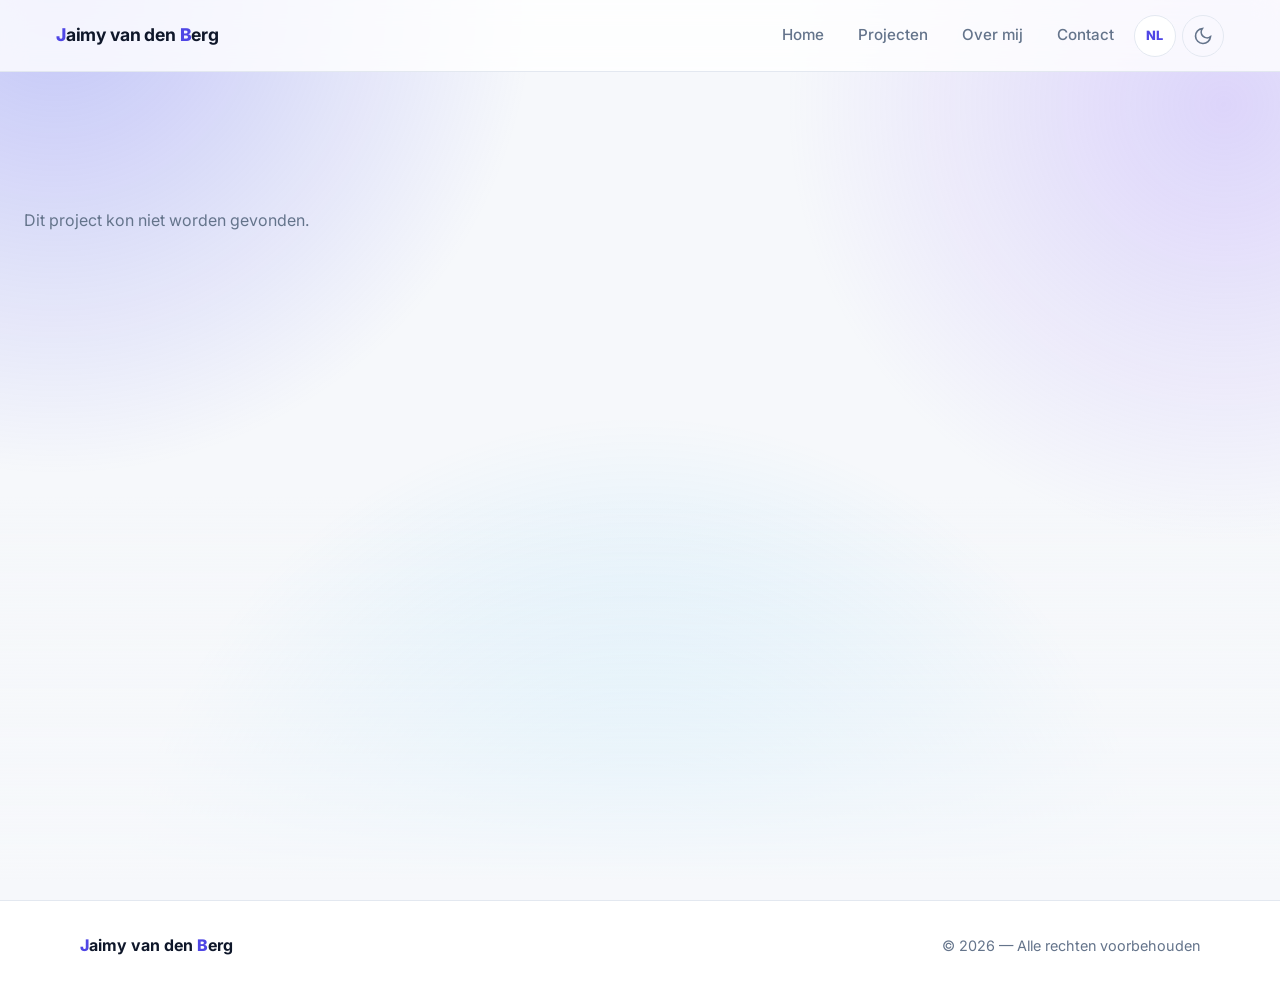
==== project.html @ 46d3c970 "Projecten" ====
<!DOCTYPE html>
<html lang="nl">
<head>
    <meta charset="UTF-8">
    <meta name="viewport" content="width=device-width, initial-scale=1.0">
    <title>Project - Jaimy van den Berg</title>
    <link rel="stylesheet" href="style/style.css">
</head>
<body data-page="project-detail">
    <header>
        <a class="site-title site-title-link" href="index.html">
            <span class="neon-char">J</span>aimy van den <span class="neon-char">B</span>erg
        </a>
        <button class="menu-toggle" aria-label="Menu openen" data-i18n-aria-label="menu.open" aria-controls="primary-nav" aria-expanded="false">
            <span></span>
            <span></span>
            <span></span>
        </button>
        <nav id="primary-nav">
            <ul>
                <li><a href="index.html" data-i18n="nav.home">Home</a></li>
                <li><a href="projecten.html" data-i18n="nav.projects">Projecten</a></li>
                <li><a href="index.html#over-mij" data-i18n="nav.about">Over mij</a></li>
                <li><a href="index.html#contact" data-i18n="nav.contact">Contact</a></li>
                <li class="language-menu-item">
                    <button type="button" class="language-toggle" aria-label="Select language" data-i18n-aria-label="language.aria" aria-haspopup="true" aria-expanded="false" aria-controls="language-options">
                        <span class="current-language-code" aria-hidden="true">NL</span>
                    </button>
                    <ul class="language-options" id="language-options" role="menu" hidden>
                        <li role="none"><button type="button" role="menuitemradio" data-language="nl" aria-checked="true"><span class="language-code" aria-hidden="true">NL</span> Nederlands</button></li>
                        <li role="none"><button type="button" role="menuitemradio" data-language="en" aria-checked="false"><span class="language-code" aria-hidden="true">EN</span> English</button></li>
                    </ul>
                </li>
                <li>
                    <button class="theme-toggle" aria-label="Thema wijzigen" data-i18n-aria-label="theme.toggle" aria-pressed="false">
                        <svg class="sun-icon" xmlns="http://www.w3.org/2000/svg" width="24" height="24" viewBox="0 0 24 24" fill="none" stroke="currentColor" stroke-width="2" style="display: none;">
                            <circle cx="12" cy="12" r="5"></circle>
                            <line x1="12" y1="1" x2="12" y2="3"></line>
                            <line x1="12" y1="21" x2="12" y2="23"></line>
                            <line x1="4.22" y1="4.22" x2="5.64" y2="5.64"></line>
                            <line x1="18.36" y1="18.36" x2="19.78" y2="19.78"></line>
                            <line x1="1" y1="12" x2="3" y2="12"></line>
                            <line x1="21" y1="12" x2="23" y2="12"></line>
                            <line x1="4.22" y1="19.78" x2="5.64" y2="18.36"></line>
                            <line x1="18.36" y1="5.64" x2="19.78" y2="4.22"></line>
                        </svg>
                        <svg class="moon-icon" xmlns="http://www.w3.org/2000/svg" width="24" height="24" viewBox="0 0 24 24" fill="none" stroke="currentColor" stroke-width="2">
                            <path d="M21 12.79A9 9 0 1 1 11.21 3 7 7 0 0 0 21 12.79z"></path>
                        </svg>
                    </button>
                </li>
            </ul>
        </nav>
    </header>
    <div class="menu-backdrop" aria-hidden="true"></div>

    <main>
        <section class="about-section project-detail-section" id="project-detail">
            <a class="project-back-link" href="projecten.html" data-i18n="projects.backToList">Terug naar projecten</a>
            <h1 id="project-title"></h1>
            <p class="project-detail-summary" id="project-summary"></p>
            <div class="project-detail-description" id="project-description"></div>
            <div class="project-detail-gallery" id="project-gallery" aria-label="Projectafbeeldingen" data-i18n-aria-label="projects.imageGallery"></div>
            <a class="project-detail-external-link" id="project-external-link" target="_blank" rel="noopener" hidden data-i18n="modal.github">Bekijk op GitHub</a>
        </section>
        <p class="about-section project-not-found" id="project-not-found" role="status" hidden data-i18n="projects.notFound">Dit project kon niet worden gevonden.</p>
    </main>

    <dialog class="image-viewer" id="image-viewer" aria-label="Vergrote projectafbeelding" data-i18n-aria-label="projects.imageViewer">
        <button type="button" class="image-viewer-close" aria-label="Sluiten" data-i18n-aria-label="modal.close">&times;</button>
        <img id="image-viewer-image" alt="">
    </dialog>

    <footer class="site-footer">
        <div class="footer-inner">
            <span class="footer-name"><span class="neon-char">J</span>aimy van den <span class="neon-char">B</span>erg</span>
            <span class="footer-copy" data-i18n="footer.copyright">&copy; 2026 &mdash; Alle rechten voorbehouden</span>
        </div>
    </footer>

    <script src="scripts/i18n.js"></script>
    <script>
        const projectId = new URLSearchParams(window.location.search).get('project');
        const projectDetail = document.getElementById('project-detail');
        const projectNotFound = document.getElementById('project-not-found');
        const projectTitle = document.getElementById('project-title');
        const projectSummary = document.getElementById('project-summary');
        const projectDescription = document.getElementById('project-description');
        const projectGallery = document.getElementById('project-gallery');
        const projectExternalLink = document.getElementById('project-external-link');
        const imageViewer = document.getElementById('image-viewer');
        const imageViewerImage = document.getElementById('image-viewer-image');
        const imageViewerClose = document.querySelector('.image-viewer-close');

        // Een blok met een korte eerste regel zonder leesteken is een onderwerpkop.
        function renderDetails(text) {
            const nodes = [];
            text.split(/\n\s*\n/).forEach((block) => {
                const lines = block.split('\n').map((line) => line.trim()).filter(Boolean);
                if (lines.length > 1 && lines[0].length <= 40 && !/[.:!?]$/.test(lines[0])) {
                    const heading = document.createElement('h3');
                    heading.className = 'project-topic';
                    heading.textContent = lines.shift();
                    nodes.push(heading);
                }

                let list = null;
                lines.forEach((line) => {
                    if (line.startsWith('- ')) {
                        if (!list) {
                            list = document.createElement('ul');
                            nodes.push(list);
                        }
                        const item = document.createElement('li');
                        item.textContent = line.slice(2);
                        list.append(item);
                    } else {
                        list = null;
                        const paragraph = document.createElement('p');
                        paragraph.textContent = line;
                        nodes.push(paragraph);
                    }
                });
            });
            return nodes;
        }

        function renderProject() {
            const project = window.portfolioI18n.getProject(projectId);
            projectDetail.hidden = !project;
            projectNotFound.hidden = Boolean(project);

            if (!project) {
                return;
            }

            projectTitle.textContent = project.title;
            projectSummary.textContent = project.description;
            projectDescription.replaceChildren(...renderDetails(project.details));
            projectGallery.replaceChildren(...project.images.map((src, index) => {
                const button = document.createElement('button');
                button.type = 'button';
                button.className = 'project-image-button';
                const imageAlt = `${project.imageAltPrefix} ${index + 1}`;
                button.setAttribute('aria-label', `${imageAlt} - ${project.enlargeImageLabel}`);

                const image = document.createElement('img');
                image.src = src;
                image.alt = imageAlt;
                image.loading = 'lazy';
                image.decoding = 'async';
                button.append(image);
                button.addEventListener('click', () => {
                    imageViewerImage.src = src;
                    imageViewerImage.alt = imageAlt;
                    imageViewer.showModal();
                });
                return button;
            }));
            projectGallery.hidden = project.images.length === 0;
            projectExternalLink.href = project.url || '#';
            projectExternalLink.hidden = !project.url;
            document.title = `${project.title} - Jaimy van den Berg`;
        }

        renderProject();
        window.addEventListener('portfolio:languagechange', renderProject);
        imageViewerClose.addEventListener('click', () => imageViewer.close());
        imageViewer.addEventListener('click', (event) => {
            if (event.target === imageViewer) {
                imageViewer.close();
            }
        });
        imageViewer.addEventListener('keydown', (event) => {
            if (event.key === 'Escape') {
                imageViewer.close();
            }
        });

        const menuToggle = document.querySelector('.menu-toggle');
        const primaryNav = document.getElementById('primary-nav');
        const menuBackdrop = document.querySelector('.menu-backdrop');
        const themeToggle = document.querySelector('.theme-toggle');
        const sunIcon = document.querySelector('.sun-icon');
        const moonIcon = document.querySelector('.moon-icon');

        function closeMenu() {
            document.body.classList.remove('menu-open');
            menuToggle.setAttribute('aria-expanded', 'false');
        }

        menuToggle.addEventListener('click', () => {
            const isOpen = document.body.classList.toggle('menu-open');
            menuToggle.setAttribute('aria-expanded', isOpen ? 'true' : 'false');
        });
        menuBackdrop.addEventListener('click', closeMenu);
        primaryNav.querySelectorAll('a').forEach((link) => link.addEventListener('click', closeMenu));
        window.addEventListener('resize', () => {
            if (window.innerWidth > 900) {
                closeMenu();
            }
        });
        document.addEventListener('keydown', (event) => {
            if (event.key === 'Escape') {
                closeMenu();
            }
        });

        function applyTheme(isDarkMode) {
            document.body.classList.toggle('dark-mode', isDarkMode);
            sunIcon.style.display = isDarkMode ? 'block' : 'none';
            moonIcon.style.display = isDarkMode ? 'none' : 'block';
            themeToggle.setAttribute('aria-pressed', isDarkMode ? 'true' : 'false');
        }

        applyTheme(localStorage.getItem('theme') === 'dark');
        themeToggle.addEventListener('click', () => {
            const isDarkMode = !document.body.classList.contains('dark-mode');
            localStorage.setItem('theme', isDarkMode ? 'dark' : 'light');
            applyTheme(isDarkMode);
        });
    </script>
</body>
</html>
---- style/style.css ----
@import url('https://fonts.googleapis.com/css2?family=Inter:wght@400;500;600;700;800&display=swap');

/* ── Design tokens ─────────────────────────────── */
:root {
    --header-height: 72px;

    --bg: #f6f8fb;
    --bg-alt: #ffffff;
    --surface: #ffffff;
    --text: #0f172a;
    --text-muted: #64748b;
    --border: #e3e8f0;
    --accent: #4f46e5;
    --accent-2: #8b5cf6;
    --accent-hover: #4338ca;
    --accent-soft: #eef2ff;
    --accent-contrast: #ffffff;
    --ring: rgba(79, 70, 229, 0.16);
    --header-bg: rgba(255, 255, 255, 0.8);

    --shadow-sm: 0 1px 2px rgba(15, 23, 42, 0.05), 0 2px 6px rgba(15, 23, 42, 0.06);
    --shadow-md: 0 10px 30px rgba(15, 23, 42, 0.08);
    --shadow-lg: 0 24px 50px rgba(15, 23, 42, 0.12);
    --radius: 18px;

    --blob-1: rgba(99, 102, 241, 0.35);
    --blob-2: rgba(167, 139, 250, 0.32);
    --blob-3: rgba(56, 189, 248, 0.28);
}

body.dark-mode {
    --bg: #0b1120;
    --bg-alt: #0f172a;
    --surface: #141f38;
    --text: #e6eaf2;
    --text-muted: #94a3b8;
    --border: #23304d;
    --accent: #818cf8;
    --accent-2: #a78bfa;
    --accent-hover: #a5b4fc;
    --accent-soft: rgba(129, 140, 248, 0.12);
    --accent-contrast: #0b1120;
    --ring: rgba(129, 140, 248, 0.25);
    --header-bg: rgba(15, 23, 42, 0.75);

    --shadow-sm: 0 1px 2px rgba(0, 0, 0, 0.4);
    --shadow-md: 0 10px 30px rgba(0, 0, 0, 0.45);
    --shadow-lg: 0 24px 50px rgba(0, 0, 0, 0.55);

    --blob-1: rgba(129, 140, 248, 0.18);
    --blob-2: rgba(167, 139, 250, 0.14);
    --blob-3: rgba(56, 189, 248, 0.10);
}

/* ── Base ──────────────────────────────────────── */
* {
    box-sizing: border-box;
}

html {
    scroll-behavior: smooth;
}

html,
body {
    margin: 0;
}

body {
    font-family: 'Inter', 'Segoe UI', system-ui, -apple-system, sans-serif;
    background: var(--bg);
    color: var(--text);
    line-height: 1.6;
    padding-top: var(--header-height);
    overflow-x: hidden;
    -webkit-font-smoothing: antialiased;
    transition: background 0.3s ease, color 0.3s ease;
}

/* Animated gradient background */
body::before {
    content: '';
    position: fixed;
    inset: -10%;
    z-index: -2;
    background:
        radial-gradient(46rem 46rem at 12% 8%, var(--blob-1), transparent 65%),
        radial-gradient(42rem 42rem at 88% 18%, var(--blob-2), transparent 65%),
        radial-gradient(50rem 50rem at 50% 95%, var(--blob-3), transparent 65%);
    animation: gradient-drift 26s ease-in-out infinite alternate;
    will-change: transform;
}

body::after {
    content: '';
    position: fixed;
    inset: 0;
    z-index: -1;
    background: linear-gradient(180deg, transparent 55%, var(--bg) 98%);
    pointer-events: none;
}

@keyframes gradient-drift {
    0% {
        transform: translate3d(0, 0, 0) scale(1);
    }
    33% {
        transform: translate3d(2.5%, -3%, 0) scale(1.06);
    }
    66% {
        transform: translate3d(-2.5%, 2.5%, 0) scale(0.97);
    }
    100% {
        transform: translate3d(1.5%, 3%, 0) scale(1.04);
    }
}

body.modal-open,
body.menu-open {
    overflow: hidden;
}

::selection {
    background: var(--accent);
    color: var(--accent-contrast);
}

::-webkit-scrollbar {
    width: 10px;
}

::-webkit-scrollbar-track {
    background: var(--bg);
}

::-webkit-scrollbar-thumb {
    background: var(--border);
    border-radius: 8px;
}

::-webkit-scrollbar-thumb:hover {
    background: var(--text-muted);
}

a:focus-visible,
button:focus-visible {
    outline: 2px solid var(--accent);
    outline-offset: 2px;
}

/* ── Header ────────────────────────────────────── */
header {
    position: fixed;
    top: 0;
    left: 0;
    width: 100%;
    height: var(--header-height);
    display: flex;
    align-items: center;
    justify-content: space-between;
    padding: 0 clamp(20px, 5vw, 56px);
    background: var(--header-bg);
    backdrop-filter: blur(12px);
    -webkit-backdrop-filter: blur(12px);
    border-bottom: 1px solid var(--border);
    z-index: 1000;
}

.site-title {
    font-size: 1.1rem;
    font-weight: 700;
    letter-spacing: -0.01em;
    color: var(--text);
}

.site-title-link {
    text-decoration: none;
}

.neon-char {
    color: var(--accent);
    font-weight: 800;
}

nav {
    display: flex;
    justify-content: flex-end;
}

nav ul {
    list-style: none;
    display: flex;
    align-items: center;
    gap: 6px;
    margin: 0;
    padding: 0;
}

nav ul li a {
    display: inline-block;
    text-decoration: none;
    color: var(--text-muted);
    font-weight: 500;
    font-size: 0.95rem;
    padding: 8px 14px;
    border-radius: 999px;
    transition: color 0.2s, background 0.2s;
}

nav ul li a:hover {
    color: var(--accent);
    background: var(--accent-soft);
}

.language-menu-item {
    position: relative;
}

.language-toggle {
    width: 42px;
    height: 42px;
    display: flex;
    align-items: center;
    justify-content: center;
    border: 1px solid var(--border);
    border-radius: 50%;
    background: var(--surface);
    color: var(--text);
    font-family: inherit;
    cursor: pointer;
    transition: color 0.2s, border-color 0.2s, background 0.2s;
}

.language-toggle:hover {
    border-color: var(--accent);
    background: var(--accent-soft);
}

.current-language-code,
.language-code {
    display: inline-flex;
    align-items: center;
    justify-content: center;
    color: var(--accent);
    font-size: 0.75rem;
    font-weight: 800;
    letter-spacing: 0.02em;
}

.language-code {
    width: 24px;
    flex: 0 0 24px;
}

.current-language-code {
    font-size: 0.8rem;
}

.language-options {
    position: absolute;
    top: calc(100% + 10px);
    right: 0;
    z-index: 1300;
    display: flex;
    flex-direction: column;
    align-items: stretch;
    gap: 2px;
    min-width: 170px;
    margin: 0;
    padding: 6px;
    list-style: none;
    background: var(--surface);
    border: 1px solid var(--border);
    border-radius: 14px;
    box-shadow: var(--shadow-md);
}

.language-options[hidden] {
    display: none;
}

.language-options button {
    width: 100%;
    display: flex;
    align-items: center;
    gap: 10px;
    padding: 10px 12px;
    border: 0;
    border-radius: 9px;
    background: transparent;
    color: var(--text);
    font: inherit;
    text-align: left;
    cursor: pointer;
}

.language-options button:hover,
.language-options button[aria-checked="true"] {
    background: var(--accent-soft);
    color: var(--accent);
}

.theme-toggle {
    width: 42px;
    height: 42px;
    display: flex;
    align-items: center;
    justify-content: center;
    background: transparent;
    border: 1px solid var(--border);
    border-radius: 50%;
    color: var(--text-muted);
    cursor: pointer;
    transition: color 0.2s, border-color 0.2s, background 0.2s;
}

.theme-toggle:hover {
    color: var(--accent);
    border-color: var(--accent);
    background: var(--accent-soft);
}

.theme-toggle svg {
    width: 20px;
    height: 20px;
}

.menu-toggle {
    display: none;
    flex-direction: column;
    gap: 5px;
    background: transparent;
    border: 0;
    padding: 8px;
    cursor: pointer;
    z-index: 1201;
}

.menu-toggle span {
    display: block;
    width: 26px;
    height: 2px;
    border-radius: 2px;
    background: var(--text);
    transition: transform 0.25s ease, opacity 0.2s ease;
}

body.menu-open .menu-toggle span:nth-child(1) {
    transform: translateY(7px) rotate(45deg);
}

body.menu-open .menu-toggle span:nth-child(2) {
    opacity: 0;
}

body.menu-open .menu-toggle span:nth-child(3) {
    transform: translateY(-7px) rotate(-45deg);
}

.menu-backdrop {
    display: none;
}

/* ── Hero ──────────────────────────────────────── */
main {
    min-height: calc(100vh - var(--header-height));
    display: flex;
    flex-direction: column;
}

.intro {
    flex: 1;
    width: 100%;
    max-width: 1120px;
    margin: 0 auto;
    padding: 40px 24px;
    display: flex;
    align-items: center;
    justify-content: space-between;
    gap: clamp(48px, 7vw, 96px);
}

.intro-text {
    max-width: 580px;
    display: flex;
    flex-direction: column;
    align-items: flex-start;
    opacity: 0;
    transform: translateY(28px);
    transition: opacity 0.7s ease, transform 0.7s ease;
}

.intro-badge {
    display: inline-flex;
    align-items: center;
    gap: 10px;
    background: var(--accent-soft);
    color: var(--accent);
    font-size: 0.85rem;
    font-weight: 600;
    letter-spacing: 0.02em;
    padding: 8px 16px;
    border-radius: 999px;
}

.intro-badge::before {
    content: '';
    width: 8px;
    height: 8px;
    border-radius: 50%;
    background: var(--accent);
}

.intro-text h1 {
    margin: 22px 0 20px;
    font-size: clamp(2.6rem, 6vw, 4.2rem);
    font-weight: 800;
    letter-spacing: -0.03em;
    line-height: 1.05;
    background: linear-gradient(115deg, var(--text) 40%, var(--accent) 95%);
    -webkit-background-clip: text;
    background-clip: text;
    -webkit-text-fill-color: transparent;
    color: transparent;
}

.intro-subtitle {
    margin: 0 0 32px;
    max-width: 46ch;
    color: var(--text-muted);
    font-size: 1.12rem;
    line-height: 1.75;
}

.contact-btn-intro {
    display: inline-flex;
    align-items: center;
    gap: 10px;
    background: var(--accent);
    color: var(--accent-contrast);
    font-weight: 600;
    font-size: 1rem;
    text-decoration: none;
    padding: 14px 32px;
    border-radius: 999px;
    box-shadow: 0 10px 25px var(--ring);
    transition: background 0.2s, transform 0.2s, box-shadow 0.2s;
}

.intro-actions {
    display: flex;
    flex-wrap: wrap;
    gap: 14px;
}

.projects-btn-intro {
    background: var(--surface);
    color: var(--accent);
    border: 1px solid var(--accent);
    box-shadow: none;
}

.projects-btn-intro:hover {
    color: var(--accent-contrast);
    box-shadow: none;
}

.contact-btn-intro:hover {
    background: var(--accent-hover);
    transform: translateY(-2px);
    box-shadow: 0 14px 30px var(--ring);
}

.profile-pic {
    position: relative;
    flex-shrink: 0;
    display: flex;
    align-items: center;
    justify-content: center;
    padding: 8px;
    border-radius: 32%;
    overflow: hidden;
    box-shadow: var(--shadow-lg);
    opacity: 0;
    transform: translateY(28px) scale(0.96);
    transition: opacity 0.7s ease, transform 0.7s ease;
    transition-delay: 0.12s;
}

.profile-pic::before {
    content: '';
    position: absolute;
    inset: -60%;
    background: conic-gradient(var(--accent), var(--accent-2), var(--accent));
    animation: profile-ring-spin 6s linear infinite;
}

@keyframes profile-ring-spin {
    to {
        transform: rotate(360deg);
    }
}

.profile-pic img {
    position: relative;
    display: block;
    width: clamp(220px, 28vw, 320px);
    height: clamp(220px, 28vw, 320px);
    border-radius: 30%;
    object-fit: cover;
    object-position: center top;
    border: 6px solid var(--bg);
    transition: transform 0.3s ease;
}

.profile-pic img:hover {
    transform: scale(1.03);
}

.scroll-down {
    padding: 0 24px 32px;
    text-align: center;
    color: var(--text-muted);
    font-size: 0.8rem;
    font-weight: 600;
    letter-spacing: 0.14em;
    text-transform: uppercase;
    opacity: 0;
    transform: translateY(20px);
    transition: opacity 0.65s ease, transform 0.65s ease;
    transition-delay: 0.25s;
}

.scroll-down .arrow {
    display: block;
    font-size: 1.5rem;
    color: var(--accent);
    margin-top: 8px;
    animation: arrow-bounce 1.6s ease-in-out infinite;
}

@keyframes arrow-bounce {
    0%,
    100% {
        transform: translateY(0);
    }
    50% {
        transform: translateY(8px);
    }
}

body.page-ready .intro-text,
body.page-ready .profile-pic,
body.page-ready .scroll-down {
    opacity: 1;
    transform: none;
}

/* ── Sections ──────────────────────────────────── */
.about-section {
    padding: clamp(72px, 10vw, 120px) 24px;
}

.about-section > * {
    max-width: 1024px;
    margin-left: auto;
    margin-right: auto;
}

#over-mij,
#projecten,
#contact {
    scroll-margin-top: calc(var(--header-height) + 16px);
}

.projects-section {
    background: var(--bg-alt);
    border-top: 1px solid var(--border);
    border-bottom: 1px solid var(--border);
}

.about-section h2,
.projects-page-title {
    position: relative;
    margin-top: 0;
    margin-bottom: 28px;
    padding-bottom: 18px;
    font-size: clamp(1.9rem, 4vw, 2.5rem);
    font-weight: 800;
    letter-spacing: -0.02em;
    color: var(--text);
}

.about-section h2::after,
.projects-page-title::after {
    content: '';
    position: absolute;
    bottom: 0;
    left: 0;
    width: 64px;
    height: 5px;
    border-radius: 3px;
    background: linear-gradient(90deg, var(--accent), var(--accent-2));
}

.about-section p {
    margin-top: 0;
    margin-bottom: 0;
    color: var(--text-muted);
    font-size: 1.08rem;
    line-height: 1.75;
}

.about-section h3 {
    margin-top: 40px;
    margin-bottom: 16px;
    font-size: 1.15rem;
    font-weight: 700;
    letter-spacing: -0.01em;
    color: var(--text);
}

.about-lists {
    display: grid;
    grid-template-columns: repeat(auto-fit, minmax(260px, 1fr));
    gap: 24px;
    margin-top: 32px;
}

.about-list-block {
    background: var(--surface);
    border: 1px solid var(--border);
    border-radius: var(--radius);
    padding: 26px 28px;
    box-shadow: var(--shadow-sm);
    transition: transform 0.25s ease, box-shadow 0.25s ease;
}

.about-list-block:hover {
    transform: translateY(-4px);
    box-shadow: var(--shadow-md);
}

.about-list-block h3 {
    margin-top: 0;
}

.about-list-block ul {
    list-style: none;
    display: flex;
    flex-wrap: wrap;
    gap: 10px;
    margin: 0;
    padding: 0;
}

.about-list-block li {
    background: var(--accent-soft);
    color: var(--accent);
    font-size: 0.9rem;
    font-weight: 600;
    padding: 8px 16px;
    border-radius: 999px;
}

.about-section > ul {
    list-style: none;
    display: grid;
    gap: 14px;
    margin-top: 12px;
    padding: 0;
}

.about-section > ul li {
    position: relative;
    padding-left: 38px;
    color: var(--text-muted);
    font-size: 1.05rem;
}

.about-section > ul li::before {
    content: '✓';
    position: absolute;
    left: 0;
    top: 1px;
    width: 24px;
    height: 24px;
    display: flex;
    align-items: center;
    justify-content: center;
    border-radius: 50%;
    background: var(--accent-soft);
    color: var(--accent);
    font-size: 0.8rem;
    font-weight: 700;
}

/* ── Reveal animations ─────────────────────────── */
.reveal-section {
    opacity: 0;
    transform: translateY(36px);
    transition: opacity 0.7s ease, transform 0.7s ease;
    will-change: opacity, transform;
}

.reveal-section.is-visible {
    opacity: 1;
    transform: none;
}

@media (prefers-reduced-motion: reduce) {
    .intro-text,
    .profile-pic,
    .scroll-down,
    body.page-ready .intro-text,
    body.page-ready .profile-pic,
    body.page-ready .scroll-down,
    .reveal-section,
    .reveal-section.is-visible {
        opacity: 1;
        transform: none;
        transition: none;
    }

    .profile-pic::before {
        animation: none;
    }

    body::before {
        animation: none;
    }
}

/* ── Projects ──────────────────────────────────── */
.projects-grid {
    display: grid;
    grid-template-columns: repeat(auto-fill, minmax(300px, 1fr));
    gap: 28px;
    margin-top: 48px;
}

.all-projects-btn {
    width: fit-content;
    margin: 36px auto 0;
}

.project-card {
    position: relative;
    overflow: hidden;
    background: var(--surface);
    border: 1px solid var(--border);
    border-radius: 20px;
    padding: 30px 28px;
    display: flex;
    flex-direction: column;
    gap: 12px;
    box-shadow: var(--shadow-sm);
    transition: transform 0.25s ease, box-shadow 0.25s ease, border-color 0.25s ease;
}

.project-card::before {
    content: '';
    position: absolute;
    top: 0;
    left: 0;
    right: 0;
    height: 4px;
    background: linear-gradient(90deg, var(--accent), var(--accent-2));
    opacity: 0;
    transition: opacity 0.25s ease;
}

.project-card:hover {
    transform: translateY(-6px);
    box-shadow: var(--shadow-lg);
    border-color: var(--ring);
}

.project-card:hover::before {
    opacity: 1;
}

.project-card h3 {
    margin: 0;
    font-size: 1.2rem;
    font-weight: 700;
    letter-spacing: -0.01em;
    color: var(--text);
}

.project-card-image {
    width: calc(100% + 56px);
    height: 190px;
    margin: -30px -28px 8px;
    object-fit: cover;
    background: var(--accent-soft);
}

.project-card p {
    flex: 1;
    margin: 0;
    color: var(--text-muted);
    font-size: 0.98rem;
    line-height: 1.65;
}

.project-details-btn {
    align-self: flex-start;
    display: inline-flex;
    align-items: center;
    gap: 8px;
    margin-top: 8px;
    padding: 4px 0;
    background: transparent;
    border: 0;
    color: var(--accent);
    font-family: inherit;
    font-size: 0.95rem;
    font-weight: 600;
    cursor: pointer;
    transition: color 0.2s;
    text-decoration: none;
}

.project-details-btn::after {
    content: '→';
    transition: transform 0.2s ease;
}

.project-details-btn:hover {
    color: var(--accent-hover);
}

.project-details-btn:hover::after {
    transform: translateX(4px);
}

/* ── Project details ───────────────────────────── */
.project-detail-section {
    max-width: 1100px;
}

.project-back-link {
    display: inline-block;
    margin-bottom: 24px;
    color: var(--accent);
    font-weight: 600;
    text-decoration: none;
}

.project-detail-section h1 {
    margin: 0 0 16px;
    color: var(--text);
    font-size: clamp(2rem, 5vw, 3.4rem);
    letter-spacing: -0.03em;
}

.project-detail-summary {
    margin: 0 0 24px;
    color: var(--text-muted);
    font-size: 1.15rem;
    line-height: 1.65;
}

.project-detail-description {
    color: var(--text-muted);
    font-size: 1.02rem;
    line-height: 1.8;
}

.project-detail-description p {
    margin: 0 0 16px;
    font-size: inherit;
}

.project-detail-description ul {
    margin: 0 0 16px;
    padding-left: 22px;
}

.project-detail-description .project-topic {
    margin: 40px 0 14px;
    padding: 2px 0 2px 16px;
    border-left: 5px solid var(--accent);
    color: var(--text);
    font-size: 1.35rem;
    font-weight: 700;
    letter-spacing: -0.01em;
    line-height: 1.3;
}

.project-detail-description .project-topic:first-child {
    margin-top: 0;
}

.project-detail-gallery {
    display: grid;
    grid-template-columns: repeat(auto-fit, minmax(min(100%, 320px), 1fr));
    gap: 20px;
    margin-top: 36px;
}

.project-detail-gallery[hidden],
.project-detail-external-link[hidden] {
    display: none;
}

.project-detail-gallery img {
    display: block;
    width: 100%;
    max-height: 560px;
    object-fit: contain;
    background: var(--accent-soft);
    border: 1px solid var(--border);
    border-radius: 16px;
    transition: transform 0.25s ease, box-shadow 0.25s ease;
}

.project-image-button {
    display: block;
    padding: 0;
    overflow: hidden;
    background: transparent;
    border: 0;
    border-radius: 16px;
    cursor: zoom-in;
}

.project-image-button:hover img,
.project-image-button:focus-visible img {
    transform: scale(1.025);
    box-shadow: var(--shadow-lg);
}

.project-image-button:focus-visible {
    outline: 3px solid var(--accent);
    outline-offset: 4px;
}

.image-viewer {
    position: fixed;
    width: min(96vw, 1400px);
    max-width: none;
    max-height: 94vh;
    padding: 56px 24px 24px;
    overflow: auto;
    background: var(--surface);
    border: 1px solid var(--border);
    border-radius: 20px;
    box-shadow: var(--shadow-lg);
}

.image-viewer::backdrop {
    background: rgba(15, 23, 42, 0.82);
    backdrop-filter: blur(5px);
}

.image-viewer img {
    display: block;
    max-width: 100%;
    max-height: calc(94vh - 88px);
    margin: 0 auto;
    object-fit: contain;
    border-radius: 10px;
}

.image-viewer-close {
    position: absolute;
    top: 12px;
    right: 12px;
    width: 40px;
    height: 40px;
    border: 0;
    border-radius: 50%;
    background: var(--accent-soft);
    color: var(--accent);
    font-size: 1.6rem;
    line-height: 1;
    cursor: pointer;
}

.project-detail-external-link {
    display: inline-flex;
    align-items: center;
    margin-top: 28px;
    padding: 12px 24px;
    border-radius: 999px;
    background: var(--accent);
    color: var(--accent-contrast);
    font-weight: 600;
    text-decoration: none;
    box-shadow: 0 8px 20px var(--ring);
}

.project-not-found {
    max-width: 1100px;
    color: var(--text-muted);
}

/* ── Contact ───────────────────────────────────── */
.contact-section {
    text-align: center;
}

.contact-section h2::after {
    left: 50%;
    transform: translateX(-50%);
}

.contact-intro {
    color: var(--text-muted);
}

.contact-form {
    display: flex;
    flex-direction: column;
    gap: 20px;
    max-width: 600px;
    margin: 40px auto 0;
    text-align: left;
}

.form-honeypot {
    position: absolute;
    left: -10000px;
    width: 1px;
    height: 1px;
    overflow: hidden;
}

.form-group {
    display: flex;
    flex-direction: column;
    gap: 8px;
}

.form-group label {
    font-size: 0.9rem;
    font-weight: 600;
    color: var(--text);
}

.form-group input,
.form-group textarea {
    background: var(--surface);
    border: 1.5px solid var(--border);
    border-radius: 12px;
    color: var(--text);
    font-family: inherit;
    font-size: 1rem;
    padding: 14px 16px;
    outline: none;
    resize: vertical;
    transition: border-color 0.2s, box-shadow 0.2s;
}

.form-group input::placeholder,
.form-group textarea::placeholder {
    color: var(--text-muted);
    opacity: 0.7;
}

.form-group input:focus,
.form-group textarea:focus {
    border-color: var(--accent);
    box-shadow: 0 0 0 4px var(--ring);
}

.contact-btn {
    align-self: center;
    background: var(--accent);
    border: 0;
    border-radius: 999px;
    color: var(--accent-contrast);
    cursor: pointer;
    font-family: inherit;
    font-size: 1rem;
    font-weight: 600;
    padding: 14px 44px;
    box-shadow: 0 10px 25px var(--ring);
    transition: background 0.2s, transform 0.2s, box-shadow 0.2s;
}

.contact-btn:hover {
    background: var(--accent-hover);
    transform: translateY(-2px);
    box-shadow: 0 14px 30px var(--ring);
}

/* ── Footer ────────────────────────────────────── */
.site-footer {
    background: var(--bg-alt);
    border-top: 1px solid var(--border);
    padding: 32px clamp(20px, 5vw, 56px);
}

.footer-inner {
    display: flex;
    align-items: center;
    justify-content: space-between;
    flex-wrap: wrap;
    gap: 16px;
    max-width: 1120px;
    margin: 0 auto;
}

.footer-name {
    font-size: 1rem;
    font-weight: 700;
    color: var(--text);
}

.footer-copy {
    font-size: 0.9rem;
    color: var(--text-muted);
}

.footer-socials {
    display: flex;
    align-items: center;
    gap: 12px;
}

.footer-socials a {
    width: 42px;
    height: 42px;
    display: flex;
    align-items: center;
    justify-content: center;
    border: 1px solid var(--border);
    border-radius: 50%;
    color: var(--text-muted);
    transition: color 0.2s, border-color 0.2s, background 0.2s, transform 0.2s;
}

.footer-socials a:hover {
    color: var(--accent);
    border-color: var(--accent);
    background: var(--accent-soft);
    transform: translateY(-2px);
}

.footer-socials svg {
    width: 18px;
    height: 18px;
}

/* ── Responsive ────────────────────────────────── */
@media (max-width: 900px) {
    :root {
        --header-height: 64px;
    }

    .menu-toggle {
        display: flex;
    }

    nav {
        position: fixed;
        top: 0;
        right: 0;
        width: min(80vw, 340px);
        height: 100vh;
        height: 100dvh;
        background: var(--bg-alt);
        border-left: 1px solid var(--border);
        box-shadow: var(--shadow-lg);
        transform: translateX(105%);
        visibility: hidden;
        pointer-events: none;
        transition: transform 0.3s ease, visibility 0.3s;
        z-index: 1200;
        justify-content: flex-start;
        padding-top: calc(var(--header-height) + 16px);
    }

    nav ul {
        width: 100%;
        flex-direction: column;
        align-items: stretch;
        gap: 4px;
        padding: 0 16px;
    }

    nav ul li a {
        display: block;
        padding: 14px 16px;
        border-radius: 12px;
        font-size: 1.05rem;
    }

    nav ul li.language-menu-item {
        padding: 8px 16px;
    }

    nav ul li .language-options {
        position: static;
        width: 100%;
        margin-top: 8px;
        box-shadow: none;
    }

    nav ul li .language-options li {
        padding: 0;
    }

    nav ul li:last-child {
        padding: 14px 16px;
    }

    .menu-backdrop {
        display: block;
        position: fixed;
        inset: 0;
        background: rgba(15, 23, 42, 0.45);
        opacity: 0;
        pointer-events: none;
        transition: opacity 0.3s ease;
        z-index: 1100;
    }

    body.menu-open nav {
        transform: none;
        visibility: visible;
        pointer-events: auto;
    }

    body.menu-open .menu-backdrop {
        opacity: 1;
        pointer-events: auto;
    }

    .intro {
        flex-direction: column;
        justify-content: center;
        text-align: center;
        gap: 48px;
    }

    .intro-text {
        align-items: center;
    }

    .intro-subtitle {
        max-width: 40ch;
    }

    .about-section {
        padding: 72px 20px;
    }

}

@media (max-width: 600px) {
    .contact-btn {
        width: 100%;
    }

    .footer-inner {
        flex-direction: column;
        align-items: flex-start;
    }
}
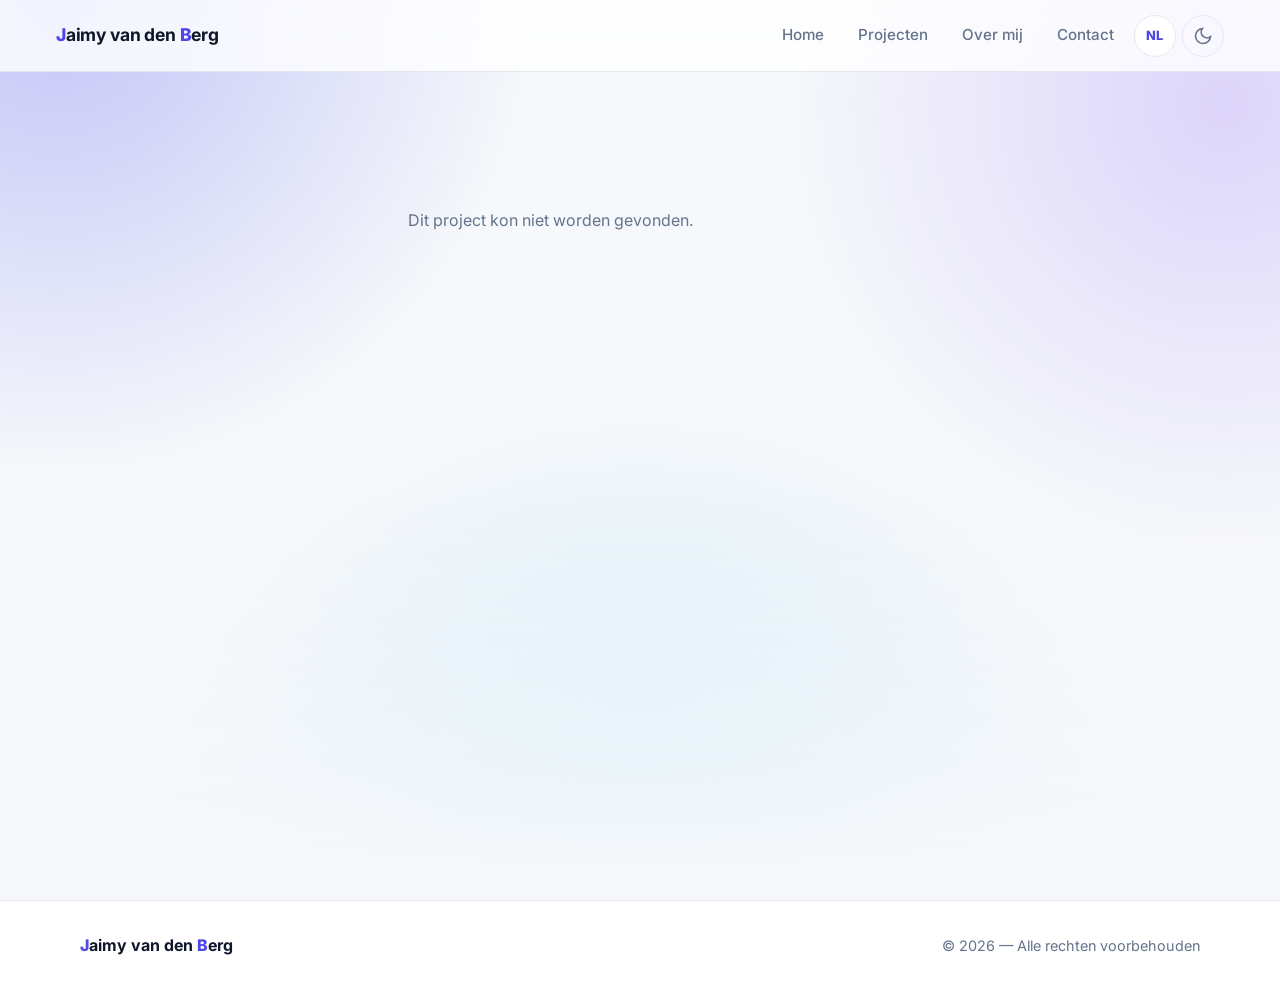
==== commit 2735435d: "MJS project" ====
--- a/project.html
+++ b/project.html
@@ -57,9 +57,14 @@
     <main>
         <section class="about-section project-detail-section" id="project-detail">
             <a class="project-back-link" href="projecten.html" data-i18n="projects.backToList">Terug naar projecten</a>
-            <h1 id="project-title"></h1>
-            <p class="project-detail-summary" id="project-summary"></p>
-            <div class="project-detail-description" id="project-description"></div>
+            <div class="project-detail-layout" id="project-detail-layout">
+                <div class="project-detail-content">
+                    <h1 id="project-title"></h1>
+                    <p class="project-detail-summary" id="project-summary"></p>
+                    <div class="project-detail-description" id="project-description"></div>
+                </div>
+                <aside class="project-detail-trailer" id="project-trailer" hidden></aside>
+            </div>
             <div class="project-detail-gallery" id="project-gallery" aria-label="Projectafbeeldingen" data-i18n-aria-label="projects.imageGallery"></div>
             <a class="project-detail-external-link" id="project-external-link" target="_blank" rel="noopener" hidden data-i18n="modal.github">Bekijk op GitHub</a>
         </section>
@@ -86,6 +91,8 @@
         const projectTitle = document.getElementById('project-title');
         const projectSummary = document.getElementById('project-summary');
         const projectDescription = document.getElementById('project-description');
+        const projectDetailLayout = document.getElementById('project-detail-layout');
+        const projectTrailer = document.getElementById('project-trailer');
         const projectGallery = document.getElementById('project-gallery');
         const projectExternalLink = document.getElementById('project-external-link');
         const imageViewer = document.getElementById('image-viewer');
@@ -137,6 +144,19 @@
             projectTitle.textContent = project.title;
             projectSummary.textContent = project.description;
             projectDescription.replaceChildren(...renderDetails(project.details));
+            projectTrailer.replaceChildren();
+            projectTrailer.hidden = !project.trailer;
+            projectDetailLayout.classList.toggle('has-trailer', Boolean(project.trailer));
+            if (project.trailer) {
+                const trailer = document.createElement('video');
+                trailer.src = project.trailer;
+                trailer.controls = true;
+                trailer.preload = 'metadata';
+                trailer.playsInline = true;
+                trailer.setAttribute('aria-label', `${project.title} trailer`);
+                projectTrailer.append(trailer);
+            }
+
             projectGallery.replaceChildren(...project.images.map((src, index) => {
                 const button = document.createElement('button');
                 button.type = 'button';
--- a/style/style.css
+++ b/style/style.css
@@ -376,7 +376,7 @@
     padding: 40px 24px;
     display: flex;
     align-items: center;
-    justify-content: space-between;
+    justify-content: center;
     gap: clamp(48px, 7vw, 96px);
 }
 
@@ -384,7 +384,8 @@
     max-width: 580px;
     display: flex;
     flex-direction: column;
-    align-items: flex-start;
+    align-items: center;
+    text-align: center;
     opacity: 0;
     transform: translateY(28px);
     transition: opacity 0.7s ease, transform 0.7s ease;
@@ -450,6 +451,7 @@
 .intro-actions {
     display: flex;
     flex-wrap: wrap;
+    justify-content: center;
     gap: 14px;
 }
 
@@ -501,20 +503,29 @@
     }
 }
 
+.profile-pic-frame {
+    position: relative;
+    width: clamp(260px, 32vw, 400px);
+    height: clamp(260px, 32vw, 400px);
+    overflow: hidden;
+    border-radius: 30%;
+    border: 6px solid var(--bg);
+    background: #fff;
+}
+
+/* De foto heeft veel witruimte; inzoomen laat de persoon het kader vullen. */
 .profile-pic img {
-    position: relative;
     display: block;
-    width: clamp(220px, 28vw, 320px);
-    height: clamp(220px, 28vw, 320px);
-    border-radius: 30%;
+    width: 100%;
+    height: 100%;
     object-fit: cover;
-    object-position: center top;
-    border: 6px solid var(--bg);
+    transform: scale(1.5);
+    transform-origin: 50% 20%;
     transition: transform 0.3s ease;
 }
 
 .profile-pic img:hover {
-    transform: scale(1.03);
+    transform: scale(1.55);
 }
 
 .scroll-down {
@@ -559,6 +570,7 @@
 /* ── Sections ──────────────────────────────────── */
 .about-section {
     padding: clamp(72px, 10vw, 120px) 24px;
+    text-align: center;
 }
 
 .about-section > * {
@@ -596,7 +608,8 @@
     content: '';
     position: absolute;
     bottom: 0;
-    left: 0;
+    left: 50%;
+    transform: translateX(-50%);
     width: 64px;
     height: 5px;
     border-radius: 3px;
@@ -649,6 +662,7 @@
     list-style: none;
     display: flex;
     flex-wrap: wrap;
+    justify-content: center;
     gap: 10px;
     margin: 0;
     padding: 0;
@@ -666,6 +680,7 @@
 .about-section > ul {
     list-style: none;
     display: grid;
+    justify-content: center;
     gap: 14px;
     margin-top: 12px;
     padding: 0;
@@ -674,6 +689,7 @@
 .about-section > ul li {
     position: relative;
     padding-left: 38px;
+    text-align: left;
     color: var(--text-muted);
     font-size: 1.05rem;
 }
@@ -780,6 +796,15 @@
     opacity: 1;
 }
 
+.project-card {
+    align-items: center;
+    text-align: center;
+}
+
+.project-card .project-details-btn {
+    align-self: center;
+}
+
 .project-card h3 {
     margin: 0;
     font-size: 1.2rem;
@@ -794,6 +819,11 @@
     margin: -30px -28px 8px;
     object-fit: cover;
     background: var(--accent-soft);
+}
+
+.project-card-logo {
+    object-fit: contain;
+    padding: 24px;
 }
 
 .project-card p {
@@ -840,6 +870,30 @@
     max-width: 1100px;
 }
 
+.project-detail-layout {
+    display: grid;
+    gap: 28px;
+}
+
+.project-detail-layout.has-trailer {
+    grid-template-columns: minmax(0, 1fr) minmax(280px, 0.8fr);
+    align-items: start;
+}
+
+.project-detail-trailer[hidden] {
+    display: none;
+}
+
+.project-detail-trailer video {
+    display: block;
+    width: 100%;
+    aspect-ratio: 16 / 9;
+    object-fit: contain;
+    background: var(--accent-soft);
+    border: 1px solid var(--border);
+    border-radius: 16px;
+}
+
 .project-back-link {
     display: inline-block;
     margin-bottom: 24px;
@@ -863,6 +917,7 @@
 }
 
 .project-detail-description {
+    text-align: left;
     color: var(--text-muted);
     font-size: 1.02rem;
     line-height: 1.8;
@@ -905,25 +960,36 @@
     display: none;
 }
 
-.project-detail-gallery img {
+.project-detail-gallery img,
+.project-detail-gallery video {
     display: block;
     width: 100%;
-    max-height: 560px;
+    aspect-ratio: 16 / 9;
+    height: auto;
     object-fit: contain;
     background: var(--accent-soft);
     border: 1px solid var(--border);
     border-radius: 16px;
+}
+
+.project-detail-gallery img {
     transition: transform 0.25s ease, box-shadow 0.25s ease;
 }
 
 .project-image-button {
     display: block;
+    width: 100%;
+    aspect-ratio: 16 / 9;
     padding: 0;
     overflow: hidden;
     background: transparent;
     border: 0;
     border-radius: 16px;
     cursor: zoom-in;
+}
+
+.project-image-button img {
+    height: 100%;
 }
 
 .project-image-button:hover img,
@@ -1252,6 +1318,10 @@
 }
 
 @media (max-width: 600px) {
+    .project-detail-layout.has-trailer {
+        grid-template-columns: minmax(0, 1fr);
+    }
+
     .contact-btn {
         width: 100%;
     }
